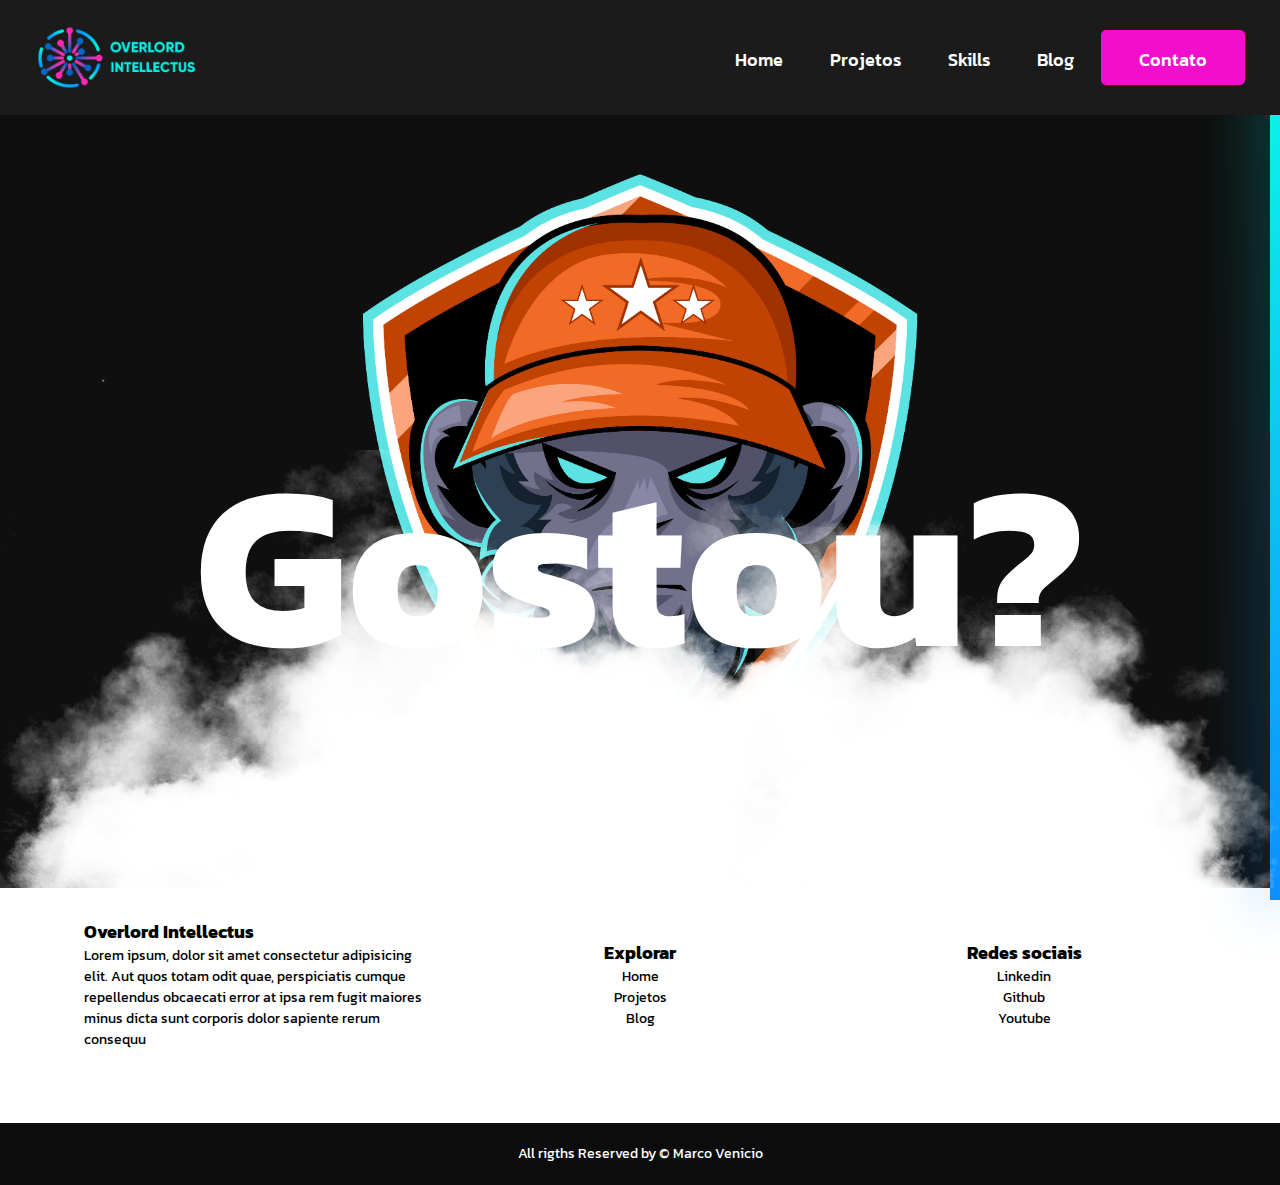
==== contato.html @ c9716c46 "commit" ====
<!DOCTYPE html>
<html lang="pt-br">

<head>
    <meta charset="UTF-8">
    <meta http-equiv="X-UA-Compatible" content="IE=edge">
    <meta name="viewport" content="width=device-width, initial-scale=1.0">
    <link rel="preconnect" href="https://fonts.gstatic.com">
    <link href="https://fonts.googleapis.com/css2?family=Kanit:wght@300;400;700&display=swap" rel="stylesheet">
    <link rel="stylesheet" href="https://use.fontawesome.com/releases/v5.15.2/css/all.css"
        integrity="sha384-vSIIfh2YWi9wW0r9iZe7RJPrKwp6bG+s9QZMoITbCckVJqGCCRhc+ccxNcdpHuYu" crossorigin="anonymous">
    <link rel="stylesheet" href="https://unpkg.com/swiper/swiper-bundle.min.css" />
    <link rel="stylesheet" href="css/style.css">
    <link rel="stylesheet" href="css/boot.css">
    <title>Marco Venicio</title>
</head>

<body>
    <div id="progressbar"></div>
    <div id="scrollpath"></div>
    <main class="container">
        <header>
            <nav>
                <div class="menu">
                    <div class="logo">
                        <a href="#"><img src="img/logo.png" alt="logo overlord intellectus"></a>
                    </div>
                    <i class="fas fa-bars btn-menumobile"></i>
                    <ul>
                        <li><a href="index.html">Home</a></li>
                        <li><a href="#">Projetos</a></li>
                        <li><a href="#">Skills</a></li>
                        <li><a href="#">Blog</a></li>
                        <li><a href="contato.html">Contato</a></li>
                    </ul>
                </div>
            </nav>
        </header>
    <div class="title-question">
        <h2 id="title-text">Gostou?</h2>
        <div class="clouds">
            <img src="img/cloud1.png" style="--i:1;" alt="">
            <img src="img/cloud2.png" style="--i:2;" alt="">
            <img src="img/cloud3.png" style="--i:3;" alt="">
            <img src="img/cloud4.png" style="--i:4;" alt="">
            <img src="img/cloud5.png" style="--i:5;" alt="">
            <img src="img/cloud1.png" style="--i:10;" alt="">
            <img src="img/cloud2.png" style="--i:9;" alt="">
            <img src="img/cloud3.png" style="--i:8;" alt="">
            <img src="img/cloud4.png" style="--i:7;" alt="">
            <img src="img/cloud5.png" style="--i:6;" alt="">
        </div>
    </div>
</section>
<footer class="footer">
    <div class="flex">
        <div>
            <h2>Overlord Intellectus</h2>
            <p>Lorem ipsum, dolor sit amet consectetur adipisicing elit. Aut quos totam odit quae, perspiciatis
                cumque repellendus obcaecati error at ipsa rem fugit maiores minus dicta sunt corporis dolor
                sapiente rerum consequu</p>
        </div>
        <div>
            <ul>
                <li>
                    <h2>Explorar</h2>
                </li>
                <li><a href="#">Home</a></li>
                <li><a href="#">Projetos</a></li>
                <li><a href="#">Blog</a></li>
            </ul>
        </div>
        <div>
            <ul>
                <li>
                    <h2>Redes sociais</h2>
                </li>
                <li><a href=""></a>Linkedin</li>
                <li><a href=""></a>Github</li>
                <li><a href=""></a>Youtube</li>
            </ul>
        </div>
    </div>
    <div class="b-footer">
        <p> All rigths Reserved by &copy; Marco Venicio</p>
    </div>
</footer>
</main>
<script src="js/vanilla-tilt.min.js"></script>
<script src="https://unpkg.com/swiper/swiper-bundle.min.js"></script>
<script src="https://code.jquery.com/jquery-3.5.1.min.js"
integrity="sha256-9/aliU8dGd2tb6OSsuzixeV4y/faTqgFtohetphbbj0=" crossorigin="anonymous"></script>
<script src="js/scripts.js"></script>
</body>

</html>
---- css/style.css ----
/*hide on btn-menumobile*/
.menu .btn-menumobile{
  display: none;
}

/*scroll progress bar*/

::-webkit-scrollbar{
  width: 10px;
}
::-moz-scrollbar{
  width: 0;
}
#scrollpath{
  position: fixed;
  top: 0;
  right: 0;
  width: 10px;
  height: 100%;
  background: rgba(255,255,255,0.05);
}

#progressbar{
  position: fixed;
  top: 0;
  right: 0;
  width: 10px;
  height: 100%;
  background: linear-gradient(to top, #008aff, #00ffe7);
  animation: animate 5s linear infinite;

}

@keyframes animate{
  0%,100%{
    filter: hue-rotate(0deg);
  }
  50%{
    filter: hue-rotate(360deg);
  }
}
#progressbar:before{
  content: '';
  position: absolute;
  top: 0;
  left: 0;
  width: 100%;
  background: linear-gradient(to top, #008aff, #00ffe7);
  filter: blur(30px);
}

#progressbar:after{
  content: '';
  position: absolute;
  top: 0;
  left: 0;
  width: 100%;
  height: 100%;
  background: linear-gradient(to top, #008aff, #00ffe7);
  filter: blur(30px);
}

/*main menu*/
nav{
    position: fixed;
    background: #1b1b1b;
    width: 100%;
    padding: 15px 0;
    z-index: 12;
    align-items: center;
  }
  nav .menu{
    max-width: 1250px;
    margin: auto;
    display: flex;
    align-items: center;
    justify-content: space-between;
    padding: 0 20px;
    font:bold;
  }
  .menu .logo img{
    width: 170px;
  }
  .menu ul{
    display: inline-flex;
    align-items: center;
  }
  .menu ul li{
    list-style: none;
    margin-left: 7px;
    align-items: center;
  }
  .menu ul li:first-child{
    margin-left: 0px;
  }
  .menu ul li:last-child{
    background-color: rgb(243, 13, 205);
    padding: 10px 18px;
    border-radius: 5px;
  }
  .menu ul li a{
    text-decoration: none;
    color: #fff;
    font-size: 18px;
    font-weight: 500;
    padding: 12px 20px;
    border-radius: 5px;
    transition: all 0.3s ease;
  }
  .menu ul li a:hover{
    background: rgb(243, 13, 205);
  }

/* main banner*/

.img {
    background-image: url(../img/banner.jpg);
    width: 100%;
    height: 100vh;
    background-size: cover;
    background-position: center;
    position: relative;
}

.img::before{
    content: '';
    position: absolute;
    height: 100%;
    width: 100%;
    background: rgba(0, 0, 0, 0.4);
}

.center{
    position: absolute;
    top: 52%;
    left: 50%;
    transform: translate(-50%, -50%);
    width: 100%;
    padding: 0 20px;
    text-align: center;
}

.center .title{
    color: #fff;
    font-size: 55px;
    font-weight: 600;
}
.center .sub_title{
    color: #fff;
    font-size: 52px;
    font-weight: 600;
}
  .center .btns{
    margin-top: 20px;
}
  .center .btns button{
    height: 55px;
    width: 170px;
    border-radius: 5px;
    border: none;
    margin: 0 10px;
    border: 2px solid rgb(215, 15, 233);
    font-size: 20px;
    font-weight: 500;
    padding: 0 10px;
    cursor: pointer;
    outline: none;
    transition: all 0.3s ease;
}
  .center .btns button:first-child{
    color: #fff;
    background: none;
}
  .btns button:first-child:hover{
    background: rgb(243, 13, 205);
    color: rgb(255, 255, 255);
}
  .center .btns button:last-child{
    background:  rgb(243, 13, 205);
    color: rgb(255, 255, 255);
}
  
/*seção dos blocos de apresentação */

.container{
  width: 100%;
  background-color: rgb(15, 15, 15);
}

.section-blocks {
    display: flex;
    flex-wrap: wrap;
    margin: auto;
    padding: auto;
    max-width: 1200px; /**/
}

.section-blocks > div {
    flex: 1 1 300px;
    margin: 50px 20px;
    border-radius: 5px;
    text-align: center;
    background: rgb(24, 24, 24);
    box-shadow: rgb(215, 15, 233) 0px 5px 15px;
    transition: .5s;
    color: #fff;
}

.section-blocks > div:hover {
    flex: 1 1 250px;
    background: rgb(243, 13, 205);
    color: #fff;
}

.section-blocks div > i{
  margin: 20px auto 10px;
}

.section-blocks h3{
    font-size: 1.5rem;
    text-align: center;
}

.section-blocks p{
    font-size: .9rem;
    text-align: center;
    margin: 20px;
}

/*titulo da seção da loja*/

.title-section{
  text-align: center;
  color: #fff;
  margin: 50px auto;
}

.title-section h2{
  font-size: 1.8em;
}

.section-store{
  max-width: 1200px;
  color: #fff;
  align-items: center;
  text-align: justify;
}

.section-store img{
  display: block;
  float: left;
  width: 400px;
  margin: auto 20px;
  border-radius: 5px;
}

.section-store h2{
  font-size: 2em;
}

/* seção da loja */

.block-store{
  display: grid;
  grid-template-columns: repeat(2, 1fr);
  max-width: 1250px;
  grid-gap: 20px;
  margin: 0 auto;
}
.block-store >div img{
  border-radius: 5px;
}

.block-store > div h2{
  font-size: 1.2em;
}

.block-store p{
  font-size: 0.9em;
}

.block-store > div:nth-child(1){
  grid-column: 1;
  grid-row: 1/3;
  display: block;
}

.block-store-icons {
  display: grid;
  grid-template-columns: repeat(3, 1fr);
  max-width: 100%;
  grid-gap: 20px;
  margin: 0 10px 0 auto;
  align-items: center;
  text-align: center;
}

.block-store-icons > div{
  background: rgb(24, 24, 24);
  border-radius: 5px;
  box-shadow: rgb(215, 15, 233) 0px 5px 15px;
  transition: 0.5s;
}

.block-store-icons > div:hover{
  background: rgb(243, 13, 205);
}

.block-store-icons > div *{
  margin: 10px;
}

.block-store-icons > div h3{
  font-size: 0.9em;
}

.block-store-icons > div p{
  font-size: 0.8em;
}


/*titulo da seção do MVP*/

.title-section-mvp{
  clear: both;
  text-align: center;
  color: #fff;
  margin: 100px auto 100px;
}

.title-section-mvp h2{
  font-size: 1.8em;
}

/*seção do mvp*/

.section-skillss{
  position: relative;
  display: flex;
  justify-content: center;
  flex-wrap: wrap;
  padding: 40px auto;
  align-items: center;
}


.section-skillss::before{
  position: absolute;
  content: '';
  top: 45%;
  left: 0;
  width: 100%;
  height: 50px;
  background: rgb(145, 2, 121);
}

.section-mvp{
  width: 900px;
  display: flex;
  flex-wrap: wrap;
  justify-content:space-evenly;
  align-items: center;
  flex: 1 1 200px;
}

.section-mvp .card{
  position: relative;
  width: 250px;
  height: 300px;
  text-align: center;
  z-index: 10;
  margin: 20px 20px 60px;
}

.section-mvp .card .box{
  position: absolute;
  top: 0;
  left: 0;
  width: 100%;
  height: 100%;
  display: flex;
  justify-content: center;
  align-items: center;
  background: rgba(243, 13, 205, 0.05);
  box-shadow: rgba(215, 15, 233, 0.5) 0px 5px 15px;
  backdrop-filter: blur(15px);
  border: 1px solid rgba(243, 13, 205, 0.05);
  z-index: 10;
  border-radius: 5px;
}

.percent{
  position: relative;
  width: 150px;
  height: 150px;
  border-radius: 50%;
  z-index: 100;
}

.percent .number{
  position: absolute;
  top: 0;
  left: 0;
  width: 100%;
  height: 100%;
  display: flex;
  justify-content: center;
  align-items: center;
}

.percent .number h2{
  font-weight: bold;
  font-size: 50px;
}

.percent .number h2 span{
  font-size: 24px;
}

.text{
  position: absolute;
  bottom: -42px;
  left: 50%;
  transform: translateX(-50%);
  text-align: center;
  padding: 30px 20px 10px;
  background: rgb(241, 0, 80);
  border-radius: 5px;
  font-weight: bold;
  text-transform: uppercase;
  font-size: 18px;
  letter-spacing: 1px;
  box-shadow: rgb(255, 255, 255) 0px 5px 15px;
  pointer-events: none;
  transition: bottom 0.5s, z-index 0.5s transform 0.5s, padding 0.5s;
  transition-delay: 0.5s, 0.5s, 0s, 0.5s;
  z-index: 1;
}

.card:hover .text{
  transition-delay: 0s, 0.5s, 0.5s, 0s;
  bottom: -70px;
  z-index: 11;
  transform: translateX(-50%) translateY(-50px);
  padding: 10px 20px 10px;
}

.card:nth-child(1) .text{
  background: rgb(241, 0, 80);
}

.card:nth-child(2) .text{
  background: rgb(10, 116, 255);
}

.card:nth-child(3) .text{
  background: rgb(218, 255, 51);
}

svg{
  position: relative;
  width: 150px;
  height: 150px;
}

svg circle{
  width: 100%;
  height: 100%;
  fill: none;
  stroke-width: 10;
  stroke: rgb(255, 255, 255, 0.05);
  transform: translate(5px, 5px);
  stroke-linecap: round;
}

svg circle:nth-child(2){
  stroke: #fff;
  stroke-dasharray: 440px;
  stroke-dashoffset:440px;
}

.card:nth-child(1) svg circle:nth-child(2) {
  stroke-dashoffset: calc(440px - (440px * 100)/100);
}

.card:nth-child(2) svg circle:nth-child(2) {
  stroke-dashoffset: calc(440px - (440px * 100)/100);
}

.card:nth-child(3) svg circle:nth-child(2) {
  stroke-dashoffset: calc(440px - (440px * 100)/100);
}

/*titulo da seção da galeria*/

.title-section-galery{
  text-align: center;
  color: #fff;
  margin: 70px auto 50px;
}

.title-section-galery h2{
  font-size: 1.8em;
}

/* galeria */

.galery{
  display: flex;
  justify-content: center;
  align-items: center;
}

.swiper-container {
  width: 100%;
  padding-top: 50px;
  padding-bottom: 50px;
}

.swiper-slide {
  background-position: center;
  background-size: cover;
  width: 300px;
  height: 300px;
  background: rgb(24, 24, 24);
  box-shadow: rgb(24, 24, 24);
}

.swiper-slide:hover{
  box-shadow: rgb(215, 15, 233) 0px 5px 15px;
}

/*parceiros*/
.secao-parceiros{
  position: relative;
  display: flex;
  justify-content: center;
  align-items: center;
  flex-wrap: wrap;
  width: 100%;
  transform-style: preserve-3d;
}

.secao-parceiros h2{
  color: rgb(215, 15, 233);
}

.secao-parceiros .box-parceiro{
  position: relative;
  width: 300px;
  height: 400px;
  margin: 40px;
  background: rgb(24, 24, 24);
  border-radius: 20px;
  transform-style: preserve-3d;
}

.secao-parceiros .box-parceiro::before{
  content: 'OVER';
  position: absolute;
  top: 20px;
  left: 20px;
  font-size: 5em;
  font-weight: 900;
  color: #fff;
  opacity: 0;
  transition: 0.5s;
}



.secao-parceiros .box-parceiro::after{
  content: 'LORD';
  position: absolute;
  bottom: 20px;
  right: 20px;
  font-size: 5em;
  font-weight: 900;
  color: #fff;
  opacity: 0;
  transition: 0.5s;
}

.secao-parceiros .box-parceiro:hover::before, .secao-parceiros .box-parceiro:hover::after{
  opacity: 0.04;
}

.secao-parceiros .box-parceiro .name{
  position: absolute;
  top: 0;
  left: 0;
  text-align: center;
  color: #fff;
  width: 100%;
  transform-style: preserve-3d;
  transform: translate3d(0,0,75px);
  transition: 0.5s;
  opacity: 0;
  z-index: 10;
}

.secao-parceiros .box-parceiro:hover .name{
  top: 40px;
  opacity: 1;
}

.secao-parceiros .box-parceiro .pointer{
  position: absolute;
  bottom: 0;
  left: 50%;
  transform-style: preserve-3d;
  transform: translate3d(-50%,0,75px);
  color: #fff;
  background-color: #313131;
  padding: 10px 25px;
  border-radius: 30px;
  transition: 0.5s;
  opacity: 0;
  z-index: 10;
}

.secao-parceiros .box-parceiro:hover .pointer{
  opacity: 1;
  bottom: 30px;
}

.secao-parceiros .box-parceiro .circle{
  position: absolute;
  top: 50%;
  left: 50%;
  width: 200px;
  height: 200px;
  border-radius: 50%;
  transition: 0.5s;
  background: rgb(31, 30, 30);
  transform-style: preserve-3d;
  transform: translate3d(-50%,-50%,50px);
  z-index: 10;
  opacity: 1;
  box-shadow:rgb(215, 15, 233) 0px 5px 15px;
}

.secao-parceiros .box-parceiro .parceiro{
  position: absolute;
  top: 50%;
  left: 50%;
  max-width: 300px;
  transition: 0.5s;
  z-index: 11;
  transform-style: preserve-3d;
  transform: translate3d(-50%,-50%,50px) rotate(-15deg);
}

/*Timeline*/
.container-timeline {
  min-height: 100vh;
  width: 100%;
  display: flex;
  align-items: center;
  justify-content: center;
  padding: 100px 0;
  background-color: #111;
}

.timeline {
  width: 80%;
  height: auto;
  max-width: 800px;
  margin: 0 auto;
  position: relative;
}

.timeline ul {
  list-style: none;
}
.timeline ul li {
  padding: 20px;
  background-color: #1e1f22;
  color: white;
  border-radius: 10px;
  margin-bottom: 20px;
}
.timeline ul li:last-child {
  margin-bottom: 0;
}
.timeline-content h1 {
  font-weight: 500;
  font-size: 25px;
  line-height: 30px;
  margin-bottom: 10px;
}
.timeline-content p {
  font-size: 16px;
  line-height: 30px;
  font-weight: 300;
}
.timeline-content .date {
  font-size: 12px;
  font-weight: 300;
  margin-bottom: 10px;
  letter-spacing: 2px;
}

/*title question*/

.title-question{
  position: relative;
  width: 100%;
  height: 100%;
  padding-top:20em;
  background: url('../img/simbolo.png');
  background-size:100%;
  background-position:bottom ;
  background-repeat: no-repeat;
  display: flex;
  justify-content: center;
  align-items: center;
}

.title-question #title-text{
  position: relative;
  font-size: 12em;
}

#title-text{
  margin-bottom: 150px;
}

.title-question .clouds{
  position: absolute;
  top: 0;
  left: 0;
  width: 100%;
  height: 100%;
  overflow: hidden;
  pointer-events: none;
}

.title-question .clouds img{
  position: absolute;
  bottom: 0;
  max-width: 100%;
  animation: animate calc(3s * var(--i)) linear infinite;
}

@keyframes animate{
  0%{
    opacity: 0;
    transform: scale(1);
  }
  25%,75%{
    opacity: 1;
  }
  100%{
    opacity: 0;
    transform: scale(3);
  }
}

.clear{
  position: relative;
  padding: 75px 100px;
}

/*footer*/

footer{
  background: rgb(255, 255, 255);
  color: black;
}

.flex {
  display: flex;
  flex-wrap: wrap;
  max-width: 90%;
  margin: 0 auto auto;
  background:rgb(255, 255, 255);
  color: rgb(0, 0, 0);
  align-items: center;
}

.flex > div {
  flex: 1 1 200px;
  margin: 30px 20px;
  padding-bottom: 2em;
  align-items: center;
  color: black;
}

.flex h2{
  font-size: 18px;
  color: black;
}

.flex p, li, .flex li a{
  color: black;
}

.flex p, .flex li, .flex li a{
  font-size: 14px;
}

.flex > div ul{
  text-align: center;
}
.b-footer{
  align-items: center;
  text-align: center;
  color: rgb(255, 255, 255);
  padding-top: 1em;
  padding-bottom: 1em;
  background: rgb(12, 12, 12);
}

.b-footer p{
  font-size: 14px;
}

/*parte responsiva*/
@media only screen and (min-width: 768px) {
  .timeline:before {
    content: "";
    position: absolute;
    top: 0;
    left: 50%;
    transform: translateX(-50%);
    width: 2px;
    height: 100%;
    background-color: gray;
  }
  .timeline ul li {
    width: 50%;
    position: relative;
    margin-bottom: 50px;
  }
  .timeline ul li:nth-child(odd) {
    float: left;
    clear: right;
    transform: translateX(-30px);
    border-radius: 20px 0px 20px 20px;
  }
  .timeline ul li:nth-child(even) {
    float: right;
    clear: left;
    transform: translateX(30px);
    border-radius: 0px 20px 20px 20px;
  }
  .timeline ul li::before {
    content: "";
    position: absolute;
    height: 20px;
    width: 20px;
    border-radius: 50%;
    background-color: gray;
    top: 0px;
  }
  .timeline ul li:nth-child(odd)::before {
    transform: translate(50%, -50%);
    right: -30px;
  }
  .timeline ul li:nth-child(even)::before {
    transform: translate(-50%, -50%);
    left: -30px;
  }
  .timeline-content .date {
    position: absolute;
    top: -30px;
  }
  .timeline ul li:hover::before {
    background-color: aqua;
  }
}

@media (max-width:768px){

  /*Parte da seção da loja*/
  .block-store{
    display: flex;
    flex-wrap: wrap;
    max-width: 768px;
    margin: 0 auto;
  }

  .block-store >div{
    flex: 1 1 300px;
    margin: 10px;
  }

  .block-store-icons {
    display: flex;
    flex-wrap: wrap;
    max-width: 100%;
    margin: 0 10px 0 auto;
    align-items: center;
    text-align: center;
  }

  .block-store-icons > div{
    flex: 1 1 75px;
    margin: 10px;
    background: rgb(24, 24, 24);
    border-radius: 5px;
    box-shadow: rgb(215, 15, 233) 0px 5px 15px;
    transition: 0.5s;
  }

  /*parte das nuvens*/
  .title-question{
    position: relative;
    width: 100%;
    height: 100%;
    padding-top:12em;
    background: url('../img/banner-eu\ portifolio-sem-fundo.png');
    background-size:100%;
    background-position:bottom ;
    background-repeat: no-repeat;
    display: flex;
    justify-content: center;
    align-items: center;
  }

  .title-question #title-text{
    position: relative;
    font-size: 9em;
  }
}

@media (max-width: 576px){
  /*menu mobile*/
  html, body {
	  overflow-x:hidden;
	} 
  nav {
		height: 4em;
	}
  .btn-menumobile{
    display: block !important;
  }
  .menu ul {
		position: relative;
		top: 6em;
		height: 3em;
		line-height: 3em;
		display: none;
	}

	.menu ul li {
		display: block;
		background-color: rgb(20, 20, 20);
		margin: 0;
		border-top: 1px solid #CCC;
	}

	.menu ul li a {
		font-size: 1em;
	}

	.open {
		display: block !important;
	}
  /*icones da loja*/

  .block-store-icons > div{
    flex: 1 1 130px;
    margin: 10px;
    background: rgb(24, 24, 24);
    border-radius: 5px;
    box-shadow: rgb(215, 15, 233) 0px 5px 15px;
    transition: 0.5s;
  }

  .block-store-icons > div h3{
    font-size: 0.85em;
  }
  
  .block-store-icons > div p{
    font-size: 0.5em;
  }
  /*parte das nuvens*/
  .title-question{
    position: relative;
    width: 100%;
    height: 100%;
    padding-top:8em;
    background: url('../img/banner-eu\ portifolio-sem-fundo.png');
    background-size:100%;
    background-position:bottom ;
    background-repeat: no-repeat;
    display: flex;
    justify-content: center;
    align-items: center;
  }

  .title-question #title-text{
    position: relative;
    font-size: 5em;
  }

  #title-text{
    margin-bottom: 75px;
  }
}

@media (max-width: 425px){
  /*menu mobile*/
  html, body {
	  overflow-x:hidden;
	} 
  nav {
		height: 4em;
	}
  .btn-menumobile{
    display: block !important;
  }
  
  .logo img{
    width: 150px;
  }
  .menu ul {
		position: absolute;
		display: none;
    margin-top: -40px;
    margin-left: -8px;
    font-size: 20px;
	}

	.menu ul li {
		display: block;
    width: 400px;
    align-items: center;
		background-color: rgb(20, 20, 20);
		border-top: 1px solid #CCC;
    margin: 0px;
	}

	.menu ul li a {
		font-size: 1em;
	}
	.open {
    margin-top: 0px;
		display: block !important;
	}
  /*icones da loja*/

  .block-store-icons > div{
    flex: 1 1 130px;
    margin: 10px;
    background: rgb(24, 24, 24);
    border-radius: 5px;
    box-shadow: rgb(215, 15, 233) 0px 5px 15px;
    transition: 0.5s;
  }

  .block-store-icons > div h3{
    font-size: 0.85em;
  }
  
  .block-store-icons > div p{
    font-size: 0.5em;
  }
  /*parte das nuvens*/
  .title-question{
    position: relative;
    width: 100%;
    height: 100%;
    padding-top:8em;
    background: url('../img/banner-eu\ portifolio-sem-fundo.png');
    background-size:100%;
    background-position:bottom ;
    background-repeat: no-repeat;
    display: flex;
    justify-content: center;
    align-items: center;
  }

  .title-question #title-text{
    position: relative;
    font-size: 5em;
  }

  #title-text{
    margin-bottom: 75px;
  }
}

@media (max-width: 375px){
  /*menu mobile*/
  html, body {
	  overflow-x:hidden;
	} 
  nav {
		height: 4em;
	}
  .btn-menumobile{
    display: block !important;
  }
  
  .logo img{
    width: 150px;
  }
  .menu ul {
		position: absolute;
		display: none;
    margin-top: -10px;
    margin-left: -20px;
    font-size: 15px;
	}

	.menu ul li {
		display: block;
    width: 400px;
    align-items: center;
		background-color: rgb(20, 20, 20);
		border-top: 1px solid #CCC;
    margin: 0px;
	}

	.menu ul li a {
		font-size: 1em;
	}
  /*banner*/

  .center .title{
    color: #fff;
    font-size: 40px;
    font-weight: 600;
  }

  .center .sub_title{
    color: #fff;
    font-size: 36px;
    font-weight: 600;
  }
  .center .btns button{
    height: 45px;
    width: 100px;
    font-size: 15px;
    font-weight: 500;
  }
	.open {
    margin-top: 0px;
		display: block !important;
	}
  /*icones da loja*/

  .block-store-icons > div{
    flex: 1 1 130px;
    margin: 10px;
    background: rgb(24, 24, 24);
    border-radius: 5px;
    box-shadow: rgb(215, 15, 233) 0px 5px 15px;
    transition: 0.5s;
  }

  .block-store-icons > div h3{
    font-size: 0.85em;
  }
  
  .block-store-icons > div p{
    font-size: 0.5em;
  }
  /*parte das nuvens*/
  .title-question{
    position: relative;
    width: 100%;
    height: 100%;
    padding-top:8em;
    background: url('../img/banner-eu\ portifolio-sem-fundo.png');
    background-size:100%;
    background-position:bottom ;
    background-repeat: no-repeat;
    display: flex;
    justify-content: center;
    align-items: center;
  }

  .title-question #title-text{
    position: relative;
    font-size: 5em;
  }

  #title-text{
    margin-bottom: 75px;
  }
}

@media (max-width: 320px){
  /*menu mobile*/
  html, body {
	  overflow-x:hidden;
	} 
  nav {
		height: 4em;
	}
  .btn-menumobile{
    display: block !important;
  }
  
  .logo img{
    width: 150px;
  }
  .menu ul {
		position: absolute;
		display: none;
    margin-top: -10px;
    margin-left: -20px;
    font-size: 15px;
	}

	.menu ul li {
		display: block;
    width: 400px;
    align-items: center;
		background-color: rgb(20, 20, 20);
		border-top: 1px solid #CCC;
    margin: 0px;
	}

	.menu ul li a {
		font-size: 1em;
	}
	.open {
    margin-top: 0px;
		display: block !important;
	}

  /*banner*/

  .center .title{
    color: #fff;
    font-size: 40px;
    font-weight: 600;
  }

  .center .sub_title{
    color: #fff;
    font-size: 36px;
    font-weight: 600;
  }
  .center .btns button{
    height: 45px;
    width: 100px;
    font-size: 15px;
    font-weight: 500;
  }
  /*icones da loja*/

  .block-store-icons > div{
    flex: 1 1 130px;
    margin: 10px;
    background: rgb(24, 24, 24);
    border-radius: 5px;
    box-shadow: rgb(215, 15, 233) 0px 5px 15px;
    transition: 0.5s;
  }

  .block-store-icons > div h3{
    font-size: 0.85em;
  }
  
  .block-store-icons > div p{
    font-size: 0.5em;
  }
  /*parte das nuvens*/
  .title-question{
    position: relative;
    width: 100%;
    height: 100%;
    padding-top:8em;
    background: url('../img/banner-eu\ portifolio-sem-fundo.png');
    background-size:100%;
    background-position:bottom ;
    background-repeat: no-repeat;
    display: flex;
    justify-content: center;
    align-items: center;
  }

  .title-question #title-text{
    position: relative;
    font-size: 5em;
  }

  #title-text{
    margin-bottom: 75px;
  }
}
---- css/boot.css ----
*{
    font-family: 'Kanit', sans-serif;
    margin: 0;
    padding: 0;
    box-sizing: border-box;
    list-style: none;
    font-size: 1.05em;
    color: #fff;
}

body{
    display: flex;
    justify-content: center;
    align-items: center;
    min-height: 100vh;
    margin: 0;
    padding: 0;
}

img{
    margin: 0;
    width: 100%;
    display: block;
}

a {
    text-decoration: none;
    color: white;
}

header{
    margin: 0;
}
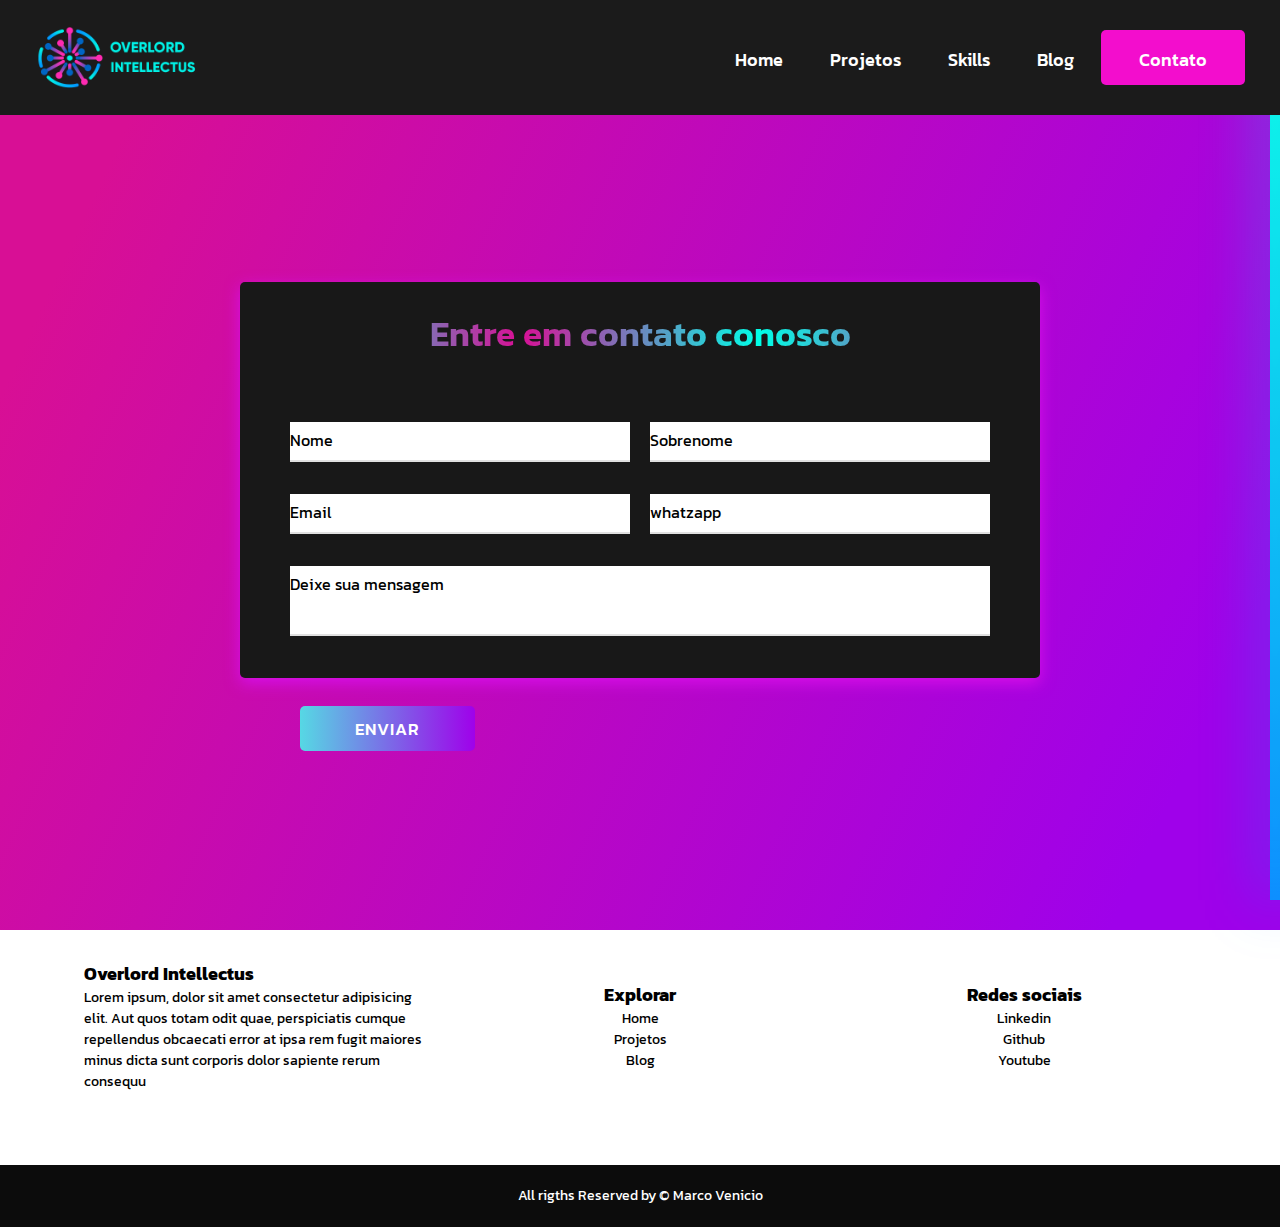
==== commit a2e761b2: "blog home e contato finalizados" ====
--- a/contato.html
+++ b/contato.html
@@ -7,11 +7,9 @@
     <meta name="viewport" content="width=device-width, initial-scale=1.0">
     <link rel="preconnect" href="https://fonts.gstatic.com">
     <link href="https://fonts.googleapis.com/css2?family=Kanit:wght@300;400;700&display=swap" rel="stylesheet">
-    <link rel="stylesheet" href="https://use.fontawesome.com/releases/v5.15.2/css/all.css"
-        integrity="sha384-vSIIfh2YWi9wW0r9iZe7RJPrKwp6bG+s9QZMoITbCckVJqGCCRhc+ccxNcdpHuYu" crossorigin="anonymous">
+    <link rel="stylesheet" href="https://use.fontawesome.com/releases/v5.15.2/css/all.css" integrity="sha384-vSIIfh2YWi9wW0r9iZe7RJPrKwp6bG+s9QZMoITbCckVJqGCCRhc+ccxNcdpHuYu" crossorigin="anonymous">
     <link rel="stylesheet" href="https://unpkg.com/swiper/swiper-bundle.min.css" />
     <link rel="stylesheet" href="css/style.css">
-    <link rel="stylesheet" href="css/boot.css">
     <title>Marco Venicio</title>
 </head>
 
@@ -30,67 +28,98 @@
                         <li><a href="index.html">Home</a></li>
                         <li><a href="#">Projetos</a></li>
                         <li><a href="#">Skills</a></li>
-                        <li><a href="#">Blog</a></li>
+                        <li><a href="blog.html">Blog</a></li>
                         <li><a href="contato.html">Contato</a></li>
                     </ul>
                 </div>
             </nav>
         </header>
-    <div class="title-question">
-        <h2 id="title-text">Gostou?</h2>
-        <div class="clouds">
-            <img src="img/cloud1.png" style="--i:1;" alt="">
-            <img src="img/cloud2.png" style="--i:2;" alt="">
-            <img src="img/cloud3.png" style="--i:3;" alt="">
-            <img src="img/cloud4.png" style="--i:4;" alt="">
-            <img src="img/cloud5.png" style="--i:5;" alt="">
-            <img src="img/cloud1.png" style="--i:10;" alt="">
-            <img src="img/cloud2.png" style="--i:9;" alt="">
-            <img src="img/cloud3.png" style="--i:8;" alt="">
-            <img src="img/cloud4.png" style="--i:7;" alt="">
-            <img src="img/cloud5.png" style="--i:6;" alt="">
-        </div>
-    </div>
-</section>
-<footer class="footer">
-    <div class="flex">
-        <div>
-            <h2>Overlord Intellectus</h2>
-            <p>Lorem ipsum, dolor sit amet consectetur adipisicing elit. Aut quos totam odit quae, perspiciatis
-                cumque repellendus obcaecati error at ipsa rem fugit maiores minus dicta sunt corporis dolor
-                sapiente rerum consequu</p>
-        </div>
-        <div>
-            <ul>
-                <li>
-                    <h2>Explorar</h2>
-                </li>
-                <li><a href="#">Home</a></li>
-                <li><a href="#">Projetos</a></li>
-                <li><a href="#">Blog</a></li>
-            </ul>
-        </div>
-        <div>
-            <ul>
-                <li>
-                    <h2>Redes sociais</h2>
-                </li>
-                <li><a href=""></a>Linkedin</li>
-                <li><a href=""></a>Github</li>
-                <li><a href=""></a>Youtube</li>
-            </ul>
-        </div>
-    </div>
-    <div class="b-footer">
-        <p> All rigths Reserved by &copy; Marco Venicio</p>
-    </div>
-</footer>
-</main>
-<script src="js/vanilla-tilt.min.js"></script>
-<script src="https://unpkg.com/swiper/swiper-bundle.min.js"></script>
-<script src="https://code.jquery.com/jquery-3.5.1.min.js"
-integrity="sha256-9/aliU8dGd2tb6OSsuzixeV4y/faTqgFtohetphbbj0=" crossorigin="anonymous"></script>
-<script src="js/scripts.js"></script>
+        <section class="section-contact">
+            <div class="container-contact">
+                <div class="text-contact">
+                    Entre em contato conosco
+                </div>
+                <form action="#">
+                    <div class="form-row">
+                        <div class="input-data">
+                            <input type="text" required>
+                            <div class="underline"></div>
+                            <label for="">Nome</label>
+                        </div>
+                        <div class="input-data">
+                            <input type="text" required>
+                            <div class="underline"></div>
+                            <label for="">Sobrenome</label>
+                        </div>
+                    </div>
+                    <div class="form-row">
+                        <div class="input-data">
+                            <input type="email" required>
+                            <div class="underline"></div>
+                            <label for="">Email</label>
+                        </div>
+                        <div class="input-data">
+                            <input type="text" required>
+                            <div class="underline"></div>
+                            <label for="">whatzapp</label>
+                        </div>
+                    </div>
+                    <div class="form-row">
+                        <div class="input-data textarea">
+                            <textarea rows="8" cols="80" required></textarea>
+                            <br />
+                            <div class="underline"></div>
+                            <label for="">Deixe sua mensagem</label>
+                            <br />
+                            <div class="submit-btn">
+                                <div class="input-data">
+                                    <div class="inner"></div>
+                                    <input type="submit" value="Enviar">
+                                </div>
+                            </div>
+                </form>
+                </div>
+        </section>
+        </section>
+        <footer class="footer">
+            <div class="flex">
+                <div>
+                    <h2>Overlord Intellectus</h2>
+                    <p>Lorem ipsum, dolor sit amet consectetur adipisicing elit. Aut quos totam odit quae, perspiciatis cumque repellendus obcaecati error at ipsa rem fugit maiores minus dicta sunt corporis dolor sapiente rerum consequu</p>
+                </div>
+                <div>
+                    <ul>
+                        <li>
+                            <h2>Explorar</h2>
+                        </li>
+                        <li><a href="#">Home</a></li>
+                        <li><a href="#">Projetos</a></li>
+                        <li><a href="#">Blog</a></li>
+                    </ul>
+                </div>
+                <div>
+                    <ul>
+                        <li>
+                            <h2>Redes sociais</h2>
+                        </li>
+                        <li>
+                            <a href=""></a>Linkedin</li>
+                        <li>
+                            <a href=""></a>Github</li>
+                        <li>
+                            <a href=""></a>Youtube</li>
+                    </ul>
+                </div>
+            </div>
+            <div class="b-footer">
+                <p> All rigths Reserved by &copy; Marco Venicio</p>
+            </div>
+        </footer>
+    </main>
+    <script src="js/vanilla-tilt.min.js"></script>
+    <script src="https://unpkg.com/swiper/swiper-bundle.min.js"></script>
+    <script src="https://code.jquery.com/jquery-3.5.1.min.js" integrity="sha256-9/aliU8dGd2tb6OSsuzixeV4y/faTqgFtohetphbbj0=" crossorigin="anonymous"></script>
+    <script src="js/scripts.js"></script>
 </body>
 
 </html>--- a/css/style.css
+++ b/css/style.css
@@ -1,105 +1,122 @@
+@import url(./boot.css);
+@import url(./blog.css);
+@import url(./contato.css);
 
 /*hide on btn-menumobile*/
-.menu .btn-menumobile{
-  display: none;
-}
+
+.menu .btn-menumobile {
+    display: none;
+}
+
 
 /*scroll progress bar*/
 
-::-webkit-scrollbar{
-  width: 10px;
-}
-::-moz-scrollbar{
-  width: 0;
-}
-#scrollpath{
-  position: fixed;
-  top: 0;
-  right: 0;
-  width: 10px;
-  height: 100%;
-  background: rgba(255,255,255,0.05);
-}
-
-#progressbar{
-  position: fixed;
-  top: 0;
-  right: 0;
-  width: 10px;
-  height: 100%;
-  background: linear-gradient(to top, #008aff, #00ffe7);
-  animation: animate 5s linear infinite;
-
-}
-
-@keyframes animate{
-  0%,100%{
-    filter: hue-rotate(0deg);
-  }
-  50%{
-    filter: hue-rotate(360deg);
-  }
-}
-#progressbar:before{
-  content: '';
-  position: absolute;
-  top: 0;
-  left: 0;
-  width: 100%;
-  background: linear-gradient(to top, #008aff, #00ffe7);
-  filter: blur(30px);
-}
-
-#progressbar:after{
-  content: '';
-  position: absolute;
-  top: 0;
-  left: 0;
-  width: 100%;
-  height: 100%;
-  background: linear-gradient(to top, #008aff, #00ffe7);
-  filter: blur(30px);
-}
+::-webkit-scrollbar {
+    width: 10px;
+}
+
+::-moz-scrollbar {
+    width: 0;
+}
+
+#scrollpath {
+    position: fixed;
+    top: 0;
+    right: 0;
+    width: 10px;
+    height: 100%;
+    background: rgba(255, 255, 255, 0.05);
+}
+
+#progressbar {
+    position: fixed;
+    top: 0;
+    right: 0;
+    width: 10px;
+    height: 100%;
+    background: linear-gradient(to top, #008aff, #00ffe7);
+    animation: animate 5s linear infinite;
+}
+
+@keyframes animate {
+    0%,
+    100% {
+        filter: hue-rotate(0deg);
+    }
+    50% {
+        filter: hue-rotate(360deg);
+    }
+}
+
+#progressbar:before {
+    content: '';
+    position: absolute;
+    top: 0;
+    left: 0;
+    width: 100%;
+    background: linear-gradient(to top, #008aff, #00ffe7);
+    filter: blur(30px);
+}
+
+#progressbar:after {
+    content: '';
+    position: absolute;
+    top: 0;
+    left: 0;
+    width: 100%;
+    height: 100%;
+    background: linear-gradient(to top, #008aff, #00ffe7);
+    filter: blur(30px);
+}
+
 
 /*main menu*/
-nav{
+
+nav {
     position: fixed;
     background: #1b1b1b;
     width: 100%;
     padding: 15px 0;
     z-index: 12;
     align-items: center;
-  }
-  nav .menu{
+}
+
+nav .menu {
     max-width: 1250px;
     margin: auto;
     display: flex;
     align-items: center;
     justify-content: space-between;
     padding: 0 20px;
-    font:bold;
-  }
-  .menu .logo img{
+    font: bold;
+}
+
+.menu .logo img {
     width: 170px;
-  }
-  .menu ul{
+}
+
+.menu ul {
     display: inline-flex;
     align-items: center;
-  }
-  .menu ul li{
+}
+
+.menu ul li {
     list-style: none;
     margin-left: 7px;
     align-items: center;
-  }
-  .menu ul li:first-child{
+}
+
+.menu ul li:first-child {
     margin-left: 0px;
-  }
-  .menu ul li:last-child{
+}
+
+.menu ul li:last-child {
     background-color: rgb(243, 13, 205);
     padding: 10px 18px;
     border-radius: 5px;
-  }
-  .menu ul li a{
+}
+
+.menu ul li a {
     text-decoration: none;
     color: #fff;
     font-size: 18px;
@@ -107,10 +124,12 @@
     padding: 12px 20px;
     border-radius: 5px;
     transition: all 0.3s ease;
-  }
-  .menu ul li a:hover{
+}
+
+.menu ul li a:hover {
     background: rgb(243, 13, 205);
-  }
+}
+
 
 /* main banner*/
 
@@ -123,7 +142,7 @@
     position: relative;
 }
 
-.img::before{
+.img::before {
     content: '';
     position: absolute;
     height: 100%;
@@ -131,7 +150,7 @@
     background: rgba(0, 0, 0, 0.4);
 }
 
-.center{
+.center {
     position: absolute;
     top: 52%;
     left: 50%;
@@ -141,20 +160,23 @@
     text-align: center;
 }
 
-.center .title{
+.center .title {
     color: #fff;
     font-size: 55px;
     font-weight: 600;
 }
-.center .sub_title{
+
+.center .sub_title {
     color: #fff;
     font-size: 52px;
     font-weight: 600;
 }
-  .center .btns{
+
+.center .btns {
     margin-top: 20px;
 }
-  .center .btns button{
+
+.center .btns button {
     height: 55px;
     width: 170px;
     border-radius: 5px;
@@ -168,24 +190,28 @@
     outline: none;
     transition: all 0.3s ease;
 }
-  .center .btns button:first-child{
+
+.center .btns button:first-child {
     color: #fff;
     background: none;
 }
-  .btns button:first-child:hover{
+
+.btns button:first-child:hover {
     background: rgb(243, 13, 205);
     color: rgb(255, 255, 255);
 }
-  .center .btns button:last-child{
-    background:  rgb(243, 13, 205);
+
+.center .btns button:last-child {
+    background: rgb(243, 13, 205);
     color: rgb(255, 255, 255);
 }
-  
+
+
 /*seção dos blocos de apresentação */
 
-.container{
-  width: 100%;
-  background-color: rgb(15, 15, 15);
+.container {
+    width: 100%;
+    background-color: rgb(15, 15, 15);
 }
 
 .section-blocks {
@@ -193,10 +219,11 @@
     flex-wrap: wrap;
     margin: auto;
     padding: auto;
-    max-width: 1200px; /**/
-}
-
-.section-blocks > div {
+    max-width: 1200px;
+    /**/
+}
+
+.section-blocks>div {
     flex: 1 1 300px;
     margin: 50px 20px;
     border-radius: 5px;
@@ -207,1082 +234,1069 @@
     color: #fff;
 }
 
-.section-blocks > div:hover {
+.section-blocks>div:hover {
     flex: 1 1 250px;
     background: rgb(243, 13, 205);
     color: #fff;
 }
 
-.section-blocks div > i{
-  margin: 20px auto 10px;
-}
-
-.section-blocks h3{
+.section-blocks div>i {
+    margin: 20px auto 10px;
+}
+
+.section-blocks h3 {
     font-size: 1.5rem;
     text-align: center;
 }
 
-.section-blocks p{
+.section-blocks p {
     font-size: .9rem;
     text-align: center;
     margin: 20px;
 }
 
+
 /*titulo da seção da loja*/
 
-.title-section{
-  text-align: center;
-  color: #fff;
-  margin: 50px auto;
-}
-
-.title-section h2{
-  font-size: 1.8em;
-}
-
-.section-store{
-  max-width: 1200px;
-  color: #fff;
-  align-items: center;
-  text-align: justify;
-}
-
-.section-store img{
-  display: block;
-  float: left;
-  width: 400px;
-  margin: auto 20px;
-  border-radius: 5px;
-}
-
-.section-store h2{
-  font-size: 2em;
-}
+.title-section {
+    text-align: center;
+    color: #fff;
+    margin: 50px auto;
+}
+
+.title-section h2 {
+    font-size: 1.8em;
+}
+
+.section-store {
+    max-width: 1200px;
+    color: #fff;
+    align-items: center;
+    text-align: justify;
+}
+
+.section-store img {
+    display: block;
+    float: left;
+    width: 400px;
+    margin: auto 20px;
+    border-radius: 5px;
+}
+
+.section-store h2 {
+    font-size: 2em;
+}
+
 
 /* seção da loja */
 
-.block-store{
-  display: grid;
-  grid-template-columns: repeat(2, 1fr);
-  max-width: 1250px;
-  grid-gap: 20px;
-  margin: 0 auto;
-}
-.block-store >div img{
-  border-radius: 5px;
-}
-
-.block-store > div h2{
-  font-size: 1.2em;
-}
-
-.block-store p{
-  font-size: 0.9em;
-}
-
-.block-store > div:nth-child(1){
-  grid-column: 1;
-  grid-row: 1/3;
-  display: block;
+.block-store {
+    color: #fff;
+    display: grid;
+    grid-template-columns: repeat(2, 1fr);
+    max-width: 1250px;
+    grid-gap: 20px;
+    margin: 0 auto;
+}
+
+.block-store>div img {
+    border-radius: 5px;
+}
+
+.block-store>div h2 {
+    font-size: 1.2em;
+}
+
+.block-store p {
+    font-size: 0.9em;
+}
+
+.block-store>div:nth-child(1) {
+    grid-column: 1;
+    grid-row: 1/3;
+    display: block;
 }
 
 .block-store-icons {
-  display: grid;
-  grid-template-columns: repeat(3, 1fr);
-  max-width: 100%;
-  grid-gap: 20px;
-  margin: 0 10px 0 auto;
-  align-items: center;
-  text-align: center;
-}
-
-.block-store-icons > div{
-  background: rgb(24, 24, 24);
-  border-radius: 5px;
-  box-shadow: rgb(215, 15, 233) 0px 5px 15px;
-  transition: 0.5s;
-}
-
-.block-store-icons > div:hover{
-  background: rgb(243, 13, 205);
-}
-
-.block-store-icons > div *{
-  margin: 10px;
-}
-
-.block-store-icons > div h3{
-  font-size: 0.9em;
-}
-
-.block-store-icons > div p{
-  font-size: 0.8em;
-}
-
-
-/*titulo da seção do MVP*/
-
-.title-section-mvp{
-  clear: both;
-  text-align: center;
-  color: #fff;
-  margin: 100px auto 100px;
-}
-
-.title-section-mvp h2{
-  font-size: 1.8em;
-}
-
-/*seção do mvp*/
-
-.section-skillss{
-  position: relative;
-  display: flex;
-  justify-content: center;
-  flex-wrap: wrap;
-  padding: 40px auto;
-  align-items: center;
-}
-
-
-.section-skillss::before{
-  position: absolute;
-  content: '';
-  top: 45%;
-  left: 0;
-  width: 100%;
-  height: 50px;
-  background: rgb(145, 2, 121);
-}
-
-.section-mvp{
-  width: 900px;
-  display: flex;
-  flex-wrap: wrap;
-  justify-content:space-evenly;
-  align-items: center;
-  flex: 1 1 200px;
-}
-
-.section-mvp .card{
-  position: relative;
-  width: 250px;
-  height: 300px;
-  text-align: center;
-  z-index: 10;
-  margin: 20px 20px 60px;
-}
-
-.section-mvp .card .box{
-  position: absolute;
-  top: 0;
-  left: 0;
-  width: 100%;
-  height: 100%;
-  display: flex;
-  justify-content: center;
-  align-items: center;
-  background: rgba(243, 13, 205, 0.05);
-  box-shadow: rgba(215, 15, 233, 0.5) 0px 5px 15px;
-  backdrop-filter: blur(15px);
-  border: 1px solid rgba(243, 13, 205, 0.05);
-  z-index: 10;
-  border-radius: 5px;
-}
-
-.percent{
-  position: relative;
-  width: 150px;
-  height: 150px;
-  border-radius: 50%;
-  z-index: 100;
-}
-
-.percent .number{
-  position: absolute;
-  top: 0;
-  left: 0;
-  width: 100%;
-  height: 100%;
-  display: flex;
-  justify-content: center;
-  align-items: center;
-}
-
-.percent .number h2{
-  font-weight: bold;
-  font-size: 50px;
-}
-
-.percent .number h2 span{
-  font-size: 24px;
-}
-
-.text{
-  position: absolute;
-  bottom: -42px;
-  left: 50%;
-  transform: translateX(-50%);
-  text-align: center;
-  padding: 30px 20px 10px;
-  background: rgb(241, 0, 80);
-  border-radius: 5px;
-  font-weight: bold;
-  text-transform: uppercase;
-  font-size: 18px;
-  letter-spacing: 1px;
-  box-shadow: rgb(255, 255, 255) 0px 5px 15px;
-  pointer-events: none;
-  transition: bottom 0.5s, z-index 0.5s transform 0.5s, padding 0.5s;
-  transition-delay: 0.5s, 0.5s, 0s, 0.5s;
-  z-index: 1;
-}
-
-.card:hover .text{
-  transition-delay: 0s, 0.5s, 0.5s, 0s;
-  bottom: -70px;
-  z-index: 11;
-  transform: translateX(-50%) translateY(-50px);
-  padding: 10px 20px 10px;
-}
-
-.card:nth-child(1) .text{
-  background: rgb(241, 0, 80);
-}
-
-.card:nth-child(2) .text{
-  background: rgb(10, 116, 255);
-}
-
-.card:nth-child(3) .text{
-  background: rgb(218, 255, 51);
-}
-
-svg{
-  position: relative;
-  width: 150px;
-  height: 150px;
-}
-
-svg circle{
-  width: 100%;
-  height: 100%;
-  fill: none;
-  stroke-width: 10;
-  stroke: rgb(255, 255, 255, 0.05);
-  transform: translate(5px, 5px);
-  stroke-linecap: round;
-}
-
-svg circle:nth-child(2){
-  stroke: #fff;
-  stroke-dasharray: 440px;
-  stroke-dashoffset:440px;
-}
-
-.card:nth-child(1) svg circle:nth-child(2) {
-  stroke-dashoffset: calc(440px - (440px * 100)/100);
-}
-
-.card:nth-child(2) svg circle:nth-child(2) {
-  stroke-dashoffset: calc(440px - (440px * 100)/100);
-}
-
-.card:nth-child(3) svg circle:nth-child(2) {
-  stroke-dashoffset: calc(440px - (440px * 100)/100);
-}
-
-/*titulo da seção da galeria*/
-
-.title-section-galery{
-  text-align: center;
-  color: #fff;
-  margin: 70px auto 50px;
-}
-
-.title-section-galery h2{
-  font-size: 1.8em;
-}
-
-/* galeria */
-
-.galery{
-  display: flex;
-  justify-content: center;
-  align-items: center;
-}
-
-.swiper-container {
-  width: 100%;
-  padding-top: 50px;
-  padding-bottom: 50px;
-}
-
-.swiper-slide {
-  background-position: center;
-  background-size: cover;
-  width: 300px;
-  height: 300px;
-  background: rgb(24, 24, 24);
-  box-shadow: rgb(24, 24, 24);
-}
-
-.swiper-slide:hover{
-  box-shadow: rgb(215, 15, 233) 0px 5px 15px;
-}
-
-/*parceiros*/
-.secao-parceiros{
-  position: relative;
-  display: flex;
-  justify-content: center;
-  align-items: center;
-  flex-wrap: wrap;
-  width: 100%;
-  transform-style: preserve-3d;
-}
-
-.secao-parceiros h2{
-  color: rgb(215, 15, 233);
-}
-
-.secao-parceiros .box-parceiro{
-  position: relative;
-  width: 300px;
-  height: 400px;
-  margin: 40px;
-  background: rgb(24, 24, 24);
-  border-radius: 20px;
-  transform-style: preserve-3d;
-}
-
-.secao-parceiros .box-parceiro::before{
-  content: 'OVER';
-  position: absolute;
-  top: 20px;
-  left: 20px;
-  font-size: 5em;
-  font-weight: 900;
-  color: #fff;
-  opacity: 0;
-  transition: 0.5s;
-}
-
-
-
-.secao-parceiros .box-parceiro::after{
-  content: 'LORD';
-  position: absolute;
-  bottom: 20px;
-  right: 20px;
-  font-size: 5em;
-  font-weight: 900;
-  color: #fff;
-  opacity: 0;
-  transition: 0.5s;
-}
-
-.secao-parceiros .box-parceiro:hover::before, .secao-parceiros .box-parceiro:hover::after{
-  opacity: 0.04;
-}
-
-.secao-parceiros .box-parceiro .name{
-  position: absolute;
-  top: 0;
-  left: 0;
-  text-align: center;
-  color: #fff;
-  width: 100%;
-  transform-style: preserve-3d;
-  transform: translate3d(0,0,75px);
-  transition: 0.5s;
-  opacity: 0;
-  z-index: 10;
-}
-
-.secao-parceiros .box-parceiro:hover .name{
-  top: 40px;
-  opacity: 1;
-}
-
-.secao-parceiros .box-parceiro .pointer{
-  position: absolute;
-  bottom: 0;
-  left: 50%;
-  transform-style: preserve-3d;
-  transform: translate3d(-50%,0,75px);
-  color: #fff;
-  background-color: #313131;
-  padding: 10px 25px;
-  border-radius: 30px;
-  transition: 0.5s;
-  opacity: 0;
-  z-index: 10;
-}
-
-.secao-parceiros .box-parceiro:hover .pointer{
-  opacity: 1;
-  bottom: 30px;
-}
-
-.secao-parceiros .box-parceiro .circle{
-  position: absolute;
-  top: 50%;
-  left: 50%;
-  width: 200px;
-  height: 200px;
-  border-radius: 50%;
-  transition: 0.5s;
-  background: rgb(31, 30, 30);
-  transform-style: preserve-3d;
-  transform: translate3d(-50%,-50%,50px);
-  z-index: 10;
-  opacity: 1;
-  box-shadow:rgb(215, 15, 233) 0px 5px 15px;
-}
-
-.secao-parceiros .box-parceiro .parceiro{
-  position: absolute;
-  top: 50%;
-  left: 50%;
-  max-width: 300px;
-  transition: 0.5s;
-  z-index: 11;
-  transform-style: preserve-3d;
-  transform: translate3d(-50%,-50%,50px) rotate(-15deg);
-}
-
-/*Timeline*/
-.container-timeline {
-  min-height: 100vh;
-  width: 100%;
-  display: flex;
-  align-items: center;
-  justify-content: center;
-  padding: 100px 0;
-  background-color: #111;
-}
-
-.timeline {
-  width: 80%;
-  height: auto;
-  max-width: 800px;
-  margin: 0 auto;
-  position: relative;
-}
-
-.timeline ul {
-  list-style: none;
-}
-.timeline ul li {
-  padding: 20px;
-  background-color: #1e1f22;
-  color: white;
-  border-radius: 10px;
-  margin-bottom: 20px;
-}
-.timeline ul li:last-child {
-  margin-bottom: 0;
-}
-.timeline-content h1 {
-  font-weight: 500;
-  font-size: 25px;
-  line-height: 30px;
-  margin-bottom: 10px;
-}
-.timeline-content p {
-  font-size: 16px;
-  line-height: 30px;
-  font-weight: 300;
-}
-.timeline-content .date {
-  font-size: 12px;
-  font-weight: 300;
-  margin-bottom: 10px;
-  letter-spacing: 2px;
-}
-
-/*title question*/
-
-.title-question{
-  position: relative;
-  width: 100%;
-  height: 100%;
-  padding-top:20em;
-  background: url('../img/simbolo.png');
-  background-size:100%;
-  background-position:bottom ;
-  background-repeat: no-repeat;
-  display: flex;
-  justify-content: center;
-  align-items: center;
-}
-
-.title-question #title-text{
-  position: relative;
-  font-size: 12em;
-}
-
-#title-text{
-  margin-bottom: 150px;
-}
-
-.title-question .clouds{
-  position: absolute;
-  top: 0;
-  left: 0;
-  width: 100%;
-  height: 100%;
-  overflow: hidden;
-  pointer-events: none;
-}
-
-.title-question .clouds img{
-  position: absolute;
-  bottom: 0;
-  max-width: 100%;
-  animation: animate calc(3s * var(--i)) linear infinite;
-}
-
-@keyframes animate{
-  0%{
-    opacity: 0;
-    transform: scale(1);
-  }
-  25%,75%{
-    opacity: 1;
-  }
-  100%{
-    opacity: 0;
-    transform: scale(3);
-  }
-}
-
-.clear{
-  position: relative;
-  padding: 75px 100px;
-}
-
-/*footer*/
-
-footer{
-  background: rgb(255, 255, 255);
-  color: black;
-}
-
-.flex {
-  display: flex;
-  flex-wrap: wrap;
-  max-width: 90%;
-  margin: 0 auto auto;
-  background:rgb(255, 255, 255);
-  color: rgb(0, 0, 0);
-  align-items: center;
-}
-
-.flex > div {
-  flex: 1 1 200px;
-  margin: 30px 20px;
-  padding-bottom: 2em;
-  align-items: center;
-  color: black;
-}
-
-.flex h2{
-  font-size: 18px;
-  color: black;
-}
-
-.flex p, li, .flex li a{
-  color: black;
-}
-
-.flex p, .flex li, .flex li a{
-  font-size: 14px;
-}
-
-.flex > div ul{
-  text-align: center;
-}
-.b-footer{
-  align-items: center;
-  text-align: center;
-  color: rgb(255, 255, 255);
-  padding-top: 1em;
-  padding-bottom: 1em;
-  background: rgb(12, 12, 12);
-}
-
-.b-footer p{
-  font-size: 14px;
-}
-
-/*parte responsiva*/
-@media only screen and (min-width: 768px) {
-  .timeline:before {
-    content: "";
-    position: absolute;
-    top: 0;
-    left: 50%;
-    transform: translateX(-50%);
-    width: 2px;
-    height: 100%;
-    background-color: gray;
-  }
-  .timeline ul li {
-    width: 50%;
-    position: relative;
-    margin-bottom: 50px;
-  }
-  .timeline ul li:nth-child(odd) {
-    float: left;
-    clear: right;
-    transform: translateX(-30px);
-    border-radius: 20px 0px 20px 20px;
-  }
-  .timeline ul li:nth-child(even) {
-    float: right;
-    clear: left;
-    transform: translateX(30px);
-    border-radius: 0px 20px 20px 20px;
-  }
-  .timeline ul li::before {
-    content: "";
-    position: absolute;
-    height: 20px;
-    width: 20px;
-    border-radius: 50%;
-    background-color: gray;
-    top: 0px;
-  }
-  .timeline ul li:nth-child(odd)::before {
-    transform: translate(50%, -50%);
-    right: -30px;
-  }
-  .timeline ul li:nth-child(even)::before {
-    transform: translate(-50%, -50%);
-    left: -30px;
-  }
-  .timeline-content .date {
-    position: absolute;
-    top: -30px;
-  }
-  .timeline ul li:hover::before {
-    background-color: aqua;
-  }
-}
-
-@media (max-width:768px){
-
-  /*Parte da seção da loja*/
-  .block-store{
-    display: flex;
-    flex-wrap: wrap;
-    max-width: 768px;
-    margin: 0 auto;
-  }
-
-  .block-store >div{
-    flex: 1 1 300px;
-    margin: 10px;
-  }
-
-  .block-store-icons {
-    display: flex;
-    flex-wrap: wrap;
+    display: grid;
+    grid-template-columns: repeat(3, 1fr);
     max-width: 100%;
+    grid-gap: 20px;
     margin: 0 10px 0 auto;
     align-items: center;
     text-align: center;
-  }
-
-  .block-store-icons > div{
-    flex: 1 1 75px;
-    margin: 10px;
+}
+
+.block-store-icons>div {
     background: rgb(24, 24, 24);
     border-radius: 5px;
     box-shadow: rgb(215, 15, 233) 0px 5px 15px;
     transition: 0.5s;
-  }
-
-  /*parte das nuvens*/
-  .title-question{
+}
+
+.block-store-icons>div:hover {
+    background: rgb(243, 13, 205);
+}
+
+.block-store-icons>div * {
+    margin: 10px;
+}
+
+.block-store-icons>div h3 {
+    font-size: 0.9em;
+}
+
+.block-store-icons>div p {
+    font-size: 0.8em;
+}
+
+
+/*titulo da seção do MVP*/
+
+.title-section-mvp {
+    clear: both;
+    text-align: center;
+    color: #fff;
+    margin: 100px auto 100px;
+}
+
+.title-section-mvp h2 {
+    font-size: 1.8em;
+}
+
+
+/*seção do mvp*/
+
+.section-skillss {
+    color: #fff;
     position: relative;
+    display: flex;
+    justify-content: center;
+    flex-wrap: wrap;
+    padding: 40px auto;
+    align-items: center;
+}
+
+.section-skillss::before {
+    position: absolute;
+    content: '';
+    top: 45%;
+    left: 0;
+    width: 100%;
+    height: 50px;
+    background: rgb(145, 2, 121);
+}
+
+.section-mvp {
+    width: 900px;
+    display: flex;
+    flex-wrap: wrap;
+    justify-content: space-evenly;
+    align-items: center;
+    flex: 1 1 200px;
+}
+
+.section-mvp .card {
+    position: relative;
+    width: 250px;
+    height: 300px;
+    text-align: center;
+    z-index: 10;
+    margin: 20px 20px 60px;
+}
+
+.section-mvp .card .box {
+    position: absolute;
+    top: 0;
+    left: 0;
     width: 100%;
     height: 100%;
-    padding-top:12em;
-    background: url('../img/banner-eu\ portifolio-sem-fundo.png');
-    background-size:100%;
-    background-position:bottom ;
+    display: flex;
+    justify-content: center;
+    align-items: center;
+    background: rgba(243, 13, 205, 0.05);
+    box-shadow: rgba(215, 15, 233, 0.5) 0px 5px 15px;
+    backdrop-filter: blur(15px);
+    border: 1px solid rgba(243, 13, 205, 0.05);
+    z-index: 10;
+    border-radius: 5px;
+}
+
+.percent {
+    position: relative;
+    width: 150px;
+    height: 150px;
+    border-radius: 50%;
+    z-index: 100;
+}
+
+.percent .number {
+    position: absolute;
+    top: 0;
+    left: 0;
+    width: 100%;
+    height: 100%;
+    display: flex;
+    justify-content: center;
+    align-items: center;
+}
+
+.percent .number h2 {
+    font-weight: bold;
+    font-size: 50px;
+}
+
+.percent .number h2 span {
+    font-size: 24px;
+}
+
+.text {
+    position: absolute;
+    bottom: -42px;
+    left: 50%;
+    transform: translateX(-50%);
+    text-align: center;
+    padding: 30px 20px 10px;
+    background: rgb(241, 0, 80);
+    border-radius: 5px;
+    font-weight: bold;
+    text-transform: uppercase;
+    font-size: 18px;
+    letter-spacing: 1px;
+    box-shadow: rgb(255, 255, 255) 0px 5px 15px;
+    pointer-events: none;
+    transition: bottom 0.5s, z-index 0.5s transform 0.5s, padding 0.5s;
+    transition-delay: 0.5s, 0.5s, 0s, 0.5s;
+    z-index: 1;
+}
+
+.card:hover .text {
+    transition-delay: 0s, 0.5s, 0.5s, 0s;
+    bottom: -70px;
+    z-index: 11;
+    transform: translateX(-50%) translateY(-50px);
+    padding: 10px 20px 10px;
+}
+
+.card:nth-child(1) .text {
+    background: rgb(241, 0, 80);
+}
+
+.card:nth-child(2) .text {
+    background: rgb(10, 116, 255);
+}
+
+.card:nth-child(3) .text {
+    background: rgb(218, 255, 51);
+}
+
+svg {
+    position: relative;
+    width: 150px;
+    height: 150px;
+}
+
+svg circle {
+    width: 100%;
+    height: 100%;
+    fill: none;
+    stroke-width: 10;
+    stroke: rgb(255, 255, 255, 0.05);
+    transform: translate(5px, 5px);
+    stroke-linecap: round;
+}
+
+svg circle:nth-child(2) {
+    stroke: #fff;
+    stroke-dasharray: 440px;
+    stroke-dashoffset: 440px;
+}
+
+.card:nth-child(1) svg circle:nth-child(2) {
+    stroke-dashoffset: calc(440px - (440px * 100)/100);
+}
+
+.card:nth-child(2) svg circle:nth-child(2) {
+    stroke-dashoffset: calc(440px - (440px * 100)/100);
+}
+
+.card:nth-child(3) svg circle:nth-child(2) {
+    stroke-dashoffset: calc(440px - (440px * 100)/100);
+}
+
+
+/*titulo da seção da galeria*/
+
+.title-section-galery {
+    text-align: center;
+    color: #fff;
+    margin: 70px auto 50px;
+}
+
+.title-section-galery h2 {
+    font-size: 1.8em;
+}
+
+
+/* galeria */
+
+.galery {
+    display: flex;
+    justify-content: center;
+    align-items: center;
+}
+
+.swiper-container {
+    width: 100%;
+    padding-top: 50px;
+    padding-bottom: 50px;
+}
+
+.swiper-slide {
+    background-position: center;
+    background-size: cover;
+    width: 300px;
+    height: 300px;
+    background: rgb(24, 24, 24);
+    box-shadow: rgb(24, 24, 24);
+}
+
+.swiper-slide:hover {
+    box-shadow: rgb(215, 15, 233) 0px 5px 15px;
+}
+
+
+/*parceiros*/
+
+.secao-parceiros {
+    position: relative;
+    display: flex;
+    justify-content: center;
+    align-items: center;
+    flex-wrap: wrap;
+    width: 100%;
+    transform-style: preserve-3d;
+}
+
+.secao-parceiros h2 {
+    color: rgb(215, 15, 233);
+}
+
+.secao-parceiros .box-parceiro {
+    position: relative;
+    width: 300px;
+    height: 400px;
+    margin: 40px;
+    background: rgb(24, 24, 24);
+    border-radius: 20px;
+    transform-style: preserve-3d;
+}
+
+.secao-parceiros .box-parceiro::before {
+    content: 'OVER';
+    position: absolute;
+    top: 20px;
+    left: 20px;
+    font-size: 5em;
+    font-weight: 900;
+    color: #fff;
+    opacity: 0;
+    transition: 0.5s;
+}
+
+.secao-parceiros .box-parceiro::after {
+    content: 'LORD';
+    position: absolute;
+    bottom: 20px;
+    right: 20px;
+    font-size: 5em;
+    font-weight: 900;
+    color: #fff;
+    opacity: 0;
+    transition: 0.5s;
+}
+
+.secao-parceiros .box-parceiro:hover::before,
+.secao-parceiros .box-parceiro:hover::after {
+    opacity: 0.04;
+}
+
+.secao-parceiros .box-parceiro .name {
+    position: absolute;
+    top: 0;
+    left: 0;
+    text-align: center;
+    color: #fff;
+    width: 100%;
+    transform-style: preserve-3d;
+    transform: translate3d(0, 0, 75px);
+    transition: 0.5s;
+    opacity: 0;
+    z-index: 10;
+}
+
+.secao-parceiros .box-parceiro:hover .name {
+    top: 40px;
+    opacity: 1;
+}
+
+.secao-parceiros .box-parceiro .pointer {
+    position: absolute;
+    bottom: 0;
+    left: 50%;
+    transform-style: preserve-3d;
+    transform: translate3d(-50%, 0, 75px);
+    color: #fff;
+    background-color: #313131;
+    padding: 10px 25px;
+    border-radius: 30px;
+    transition: 0.5s;
+    opacity: 0;
+    z-index: 10;
+}
+
+.secao-parceiros .box-parceiro:hover .pointer {
+    opacity: 1;
+    bottom: 30px;
+}
+
+.secao-parceiros .box-parceiro .circle {
+    position: absolute;
+    top: 50%;
+    left: 50%;
+    width: 200px;
+    height: 200px;
+    border-radius: 50%;
+    transition: 0.5s;
+    background: rgb(31, 30, 30);
+    transform-style: preserve-3d;
+    transform: translate3d(-50%, -50%, 50px);
+    z-index: 10;
+    opacity: 1;
+    box-shadow: rgb(215, 15, 233) 0px 5px 15px;
+}
+
+.secao-parceiros .box-parceiro .parceiro {
+    position: absolute;
+    top: 50%;
+    left: 50%;
+    max-width: 300px;
+    transition: 0.5s;
+    z-index: 11;
+    transform-style: preserve-3d;
+    transform: translate3d(-50%, -50%, 50px) rotate(-15deg);
+}
+
+
+/*Timeline*/
+
+.container-timeline {
+    min-height: 100vh;
+    width: 100%;
+    display: flex;
+    align-items: center;
+    justify-content: center;
+    padding: 100px 0;
+    background-color: #111;
+}
+
+.timeline {
+    width: 80%;
+    height: auto;
+    max-width: 800px;
+    margin: 0 auto;
+    position: relative;
+}
+
+.timeline ul {
+    list-style: none;
+}
+
+.timeline ul li {
+    padding: 20px;
+    background-color: #1e1f22;
+    color: white;
+    border-radius: 10px;
+    margin-bottom: 20px;
+}
+
+.timeline ul li:last-child {
+    margin-bottom: 0;
+}
+
+.timeline-content h1 {
+    font-weight: 500;
+    font-size: 25px;
+    line-height: 30px;
+    margin-bottom: 10px;
+}
+
+.timeline-content p {
+    font-size: 16px;
+    line-height: 30px;
+    font-weight: 300;
+}
+
+.timeline-content .date {
+    font-size: 12px;
+    font-weight: 300;
+    margin-bottom: 10px;
+    letter-spacing: 2px;
+}
+
+
+/*title question*/
+
+.title-question {
+    color: #fff;
+    position: relative;
+    width: 100%;
+    height: 100%;
+    padding-top: 20em;
+    background: url('../img/simbolo.png');
+    background-size: 100%;
+    background-position: bottom;
     background-repeat: no-repeat;
     display: flex;
     justify-content: center;
     align-items: center;
-  }
-
-  .title-question #title-text{
+}
+
+.title-question #title-text {
     position: relative;
-    font-size: 9em;
-  }
-}
-
-@media (max-width: 576px){
-  /*menu mobile*/
-  html, body {
-	  overflow-x:hidden;
-	} 
-  nav {
-		height: 4em;
-	}
-  .btn-menumobile{
-    display: block !important;
-  }
-  .menu ul {
-		position: relative;
-		top: 6em;
-		height: 3em;
-		line-height: 3em;
-		display: none;
-	}
-
-	.menu ul li {
-		display: block;
-		background-color: rgb(20, 20, 20);
-		margin: 0;
-		border-top: 1px solid #CCC;
-	}
-
-	.menu ul li a {
-		font-size: 1em;
-	}
-
-	.open {
-		display: block !important;
-	}
-  /*icones da loja*/
-
-  .block-store-icons > div{
-    flex: 1 1 130px;
-    margin: 10px;
-    background: rgb(24, 24, 24);
-    border-radius: 5px;
-    box-shadow: rgb(215, 15, 233) 0px 5px 15px;
-    transition: 0.5s;
-  }
-
-  .block-store-icons > div h3{
-    font-size: 0.85em;
-  }
-  
-  .block-store-icons > div p{
-    font-size: 0.5em;
-  }
-  /*parte das nuvens*/
-  .title-question{
+    font-size: 12em;
+}
+
+#title-text {
+    margin-bottom: 150px;
+}
+
+.title-question .clouds {
+    position: absolute;
+    top: 0;
+    left: 0;
+    width: 100%;
+    height: 100%;
+    overflow: hidden;
+    pointer-events: none;
+}
+
+.title-question .clouds img {
+    position: absolute;
+    bottom: 0;
+    max-width: 100%;
+    animation: animate calc(3s * var(--i)) linear infinite;
+}
+
+@keyframes animate {
+    0% {
+        opacity: 0;
+        transform: scale(1);
+    }
+    25%,
+    75% {
+        opacity: 1;
+    }
+    100% {
+        opacity: 0;
+        transform: scale(3);
+    }
+}
+
+.clear {
     position: relative;
-    width: 100%;
-    height: 100%;
-    padding-top:8em;
-    background: url('../img/banner-eu\ portifolio-sem-fundo.png');
-    background-size:100%;
-    background-position:bottom ;
-    background-repeat: no-repeat;
+    padding: 75px 100px;
+}
+
+
+/*footer*/
+
+footer {
+    background: rgb(255, 255, 255);
+    color: black;
+}
+
+.flex {
     display: flex;
-    justify-content: center;
-    align-items: center;
-  }
-
-  .title-question #title-text{
-    position: relative;
-    font-size: 5em;
-  }
-
-  #title-text{
-    margin-bottom: 75px;
-  }
-}
-
-@media (max-width: 425px){
-  /*menu mobile*/
-  html, body {
-	  overflow-x:hidden;
-	} 
-  nav {
-		height: 4em;
-	}
-  .btn-menumobile{
-    display: block !important;
-  }
-  
-  .logo img{
-    width: 150px;
-  }
-  .menu ul {
-		position: absolute;
-		display: none;
-    margin-top: -40px;
-    margin-left: -8px;
-    font-size: 20px;
-	}
-
-	.menu ul li {
-		display: block;
-    width: 400px;
-    align-items: center;
-		background-color: rgb(20, 20, 20);
-		border-top: 1px solid #CCC;
-    margin: 0px;
-	}
-
-	.menu ul li a {
-		font-size: 1em;
-	}
-	.open {
-    margin-top: 0px;
-		display: block !important;
-	}
-  /*icones da loja*/
-
-  .block-store-icons > div{
-    flex: 1 1 130px;
-    margin: 10px;
-    background: rgb(24, 24, 24);
-    border-radius: 5px;
-    box-shadow: rgb(215, 15, 233) 0px 5px 15px;
-    transition: 0.5s;
-  }
-
-  .block-store-icons > div h3{
-    font-size: 0.85em;
-  }
-  
-  .block-store-icons > div p{
-    font-size: 0.5em;
-  }
-  /*parte das nuvens*/
-  .title-question{
-    position: relative;
-    width: 100%;
-    height: 100%;
-    padding-top:8em;
-    background: url('../img/banner-eu\ portifolio-sem-fundo.png');
-    background-size:100%;
-    background-position:bottom ;
-    background-repeat: no-repeat;
-    display: flex;
-    justify-content: center;
-    align-items: center;
-  }
-
-  .title-question #title-text{
-    position: relative;
-    font-size: 5em;
-  }
-
-  #title-text{
-    margin-bottom: 75px;
-  }
-}
-
-@media (max-width: 375px){
-  /*menu mobile*/
-  html, body {
-	  overflow-x:hidden;
-	} 
-  nav {
-		height: 4em;
-	}
-  .btn-menumobile{
-    display: block !important;
-  }
-  
-  .logo img{
-    width: 150px;
-  }
-  .menu ul {
-		position: absolute;
-		display: none;
-    margin-top: -10px;
-    margin-left: -20px;
-    font-size: 15px;
-	}
-
-	.menu ul li {
-		display: block;
-    width: 400px;
-    align-items: center;
-		background-color: rgb(20, 20, 20);
-		border-top: 1px solid #CCC;
-    margin: 0px;
-	}
-
-	.menu ul li a {
-		font-size: 1em;
-	}
-  /*banner*/
-
-  .center .title{
-    color: #fff;
-    font-size: 40px;
-    font-weight: 600;
-  }
-
-  .center .sub_title{
-    color: #fff;
-    font-size: 36px;
-    font-weight: 600;
-  }
-  .center .btns button{
-    height: 45px;
-    width: 100px;
-    font-size: 15px;
-    font-weight: 500;
-  }
-	.open {
-    margin-top: 0px;
-		display: block !important;
-	}
-  /*icones da loja*/
-
-  .block-store-icons > div{
-    flex: 1 1 130px;
-    margin: 10px;
-    background: rgb(24, 24, 24);
-    border-radius: 5px;
-    box-shadow: rgb(215, 15, 233) 0px 5px 15px;
-    transition: 0.5s;
-  }
-
-  .block-store-icons > div h3{
-    font-size: 0.85em;
-  }
-  
-  .block-store-icons > div p{
-    font-size: 0.5em;
-  }
-  /*parte das nuvens*/
-  .title-question{
-    position: relative;
-    width: 100%;
-    height: 100%;
-    padding-top:8em;
-    background: url('../img/banner-eu\ portifolio-sem-fundo.png');
-    background-size:100%;
-    background-position:bottom ;
-    background-repeat: no-repeat;
-    display: flex;
-    justify-content: center;
-    align-items: center;
-  }
-
-  .title-question #title-text{
-    position: relative;
-    font-size: 5em;
-  }
-
-  #title-text{
-    margin-bottom: 75px;
-  }
-}
-
-@media (max-width: 320px){
-  /*menu mobile*/
-  html, body {
-	  overflow-x:hidden;
-	} 
-  nav {
-		height: 4em;
-	}
-  .btn-menumobile{
-    display: block !important;
-  }
-  
-  .logo img{
-    width: 150px;
-  }
-  .menu ul {
-		position: absolute;
-		display: none;
-    margin-top: -10px;
-    margin-left: -20px;
-    font-size: 15px;
-	}
-
-	.menu ul li {
-		display: block;
-    width: 400px;
-    align-items: center;
-		background-color: rgb(20, 20, 20);
-		border-top: 1px solid #CCC;
-    margin: 0px;
-	}
-
-	.menu ul li a {
-		font-size: 1em;
-	}
-	.open {
-    margin-top: 0px;
-		display: block !important;
-	}
-
-  /*banner*/
-
-  .center .title{
-    color: #fff;
-    font-size: 40px;
-    font-weight: 600;
-  }
-
-  .center .sub_title{
-    color: #fff;
-    font-size: 36px;
-    font-weight: 600;
-  }
-  .center .btns button{
-    height: 45px;
-    width: 100px;
-    font-size: 15px;
-    font-weight: 500;
-  }
-  /*icones da loja*/
-
-  .block-store-icons > div{
-    flex: 1 1 130px;
-    margin: 10px;
-    background: rgb(24, 24, 24);
-    border-radius: 5px;
-    box-shadow: rgb(215, 15, 233) 0px 5px 15px;
-    transition: 0.5s;
-  }
-
-  .block-store-icons > div h3{
-    font-size: 0.85em;
-  }
-  
-  .block-store-icons > div p{
-    font-size: 0.5em;
-  }
-  /*parte das nuvens*/
-  .title-question{
-    position: relative;
-    width: 100%;
-    height: 100%;
-    padding-top:8em;
-    background: url('../img/banner-eu\ portifolio-sem-fundo.png');
-    background-size:100%;
-    background-position:bottom ;
-    background-repeat: no-repeat;
-    display: flex;
-    justify-content: center;
-    align-items: center;
-  }
-
-  .title-question #title-text{
-    position: relative;
-    font-size: 5em;
-  }
-
-  #title-text{
-    margin-bottom: 75px;
-  }
+    flex-wrap: wrap;
+    max-width: 90%;
+    margin: 0 auto auto;
+    background: rgb(255, 255, 255);
+    color: rgb(0, 0, 0);
+    align-items: center;
+}
+
+.flex>div {
+    flex: 1 1 200px;
+    margin: 30px 20px;
+    padding-bottom: 2em;
+    align-items: center;
+    color: black;
+}
+
+.flex h2 {
+    font-size: 18px;
+    color: black;
+}
+
+.flex p,
+li,
+.flex li a {
+    color: black;
+}
+
+.flex p,
+.flex li,
+.flex li a {
+    font-size: 14px;
+}
+
+.flex>div ul {
+    text-align: center;
+}
+
+.b-footer {
+    align-items: center;
+    text-align: center;
+    color: rgb(255, 255, 255);
+    padding-top: 1em;
+    padding-bottom: 1em;
+    background: rgb(12, 12, 12);
+}
+
+.b-footer p {
+    font-size: 14px;
+}
+
+
+/*parte responsiva*/
+
+@media only screen and (min-width: 768px) {
+    .timeline:before {
+        content: "";
+        position: absolute;
+        top: 0;
+        left: 50%;
+        transform: translateX(-50%);
+        width: 2px;
+        height: 100%;
+        background-color: gray;
+    }
+    .timeline ul li {
+        width: 50%;
+        position: relative;
+        margin-bottom: 50px;
+    }
+    .timeline ul li:nth-child(odd) {
+        float: left;
+        clear: right;
+        transform: translateX(-30px);
+        border-radius: 20px 0px 20px 20px;
+    }
+    .timeline ul li:nth-child(even) {
+        float: right;
+        clear: left;
+        transform: translateX(30px);
+        border-radius: 0px 20px 20px 20px;
+    }
+    .timeline ul li::before {
+        content: "";
+        position: absolute;
+        height: 20px;
+        width: 20px;
+        border-radius: 50%;
+        background-color: gray;
+        top: 0px;
+    }
+    .timeline ul li:nth-child(odd)::before {
+        transform: translate(50%, -50%);
+        right: -30px;
+    }
+    .timeline ul li:nth-child(even)::before {
+        transform: translate(-50%, -50%);
+        left: -30px;
+    }
+    .timeline-content .date {
+        position: absolute;
+        top: -30px;
+    }
+    .timeline ul li:hover::before {
+        background-color: aqua;
+    }
+}
+
+@media (max-width:768px) {
+    /*Parte da seção da loja*/
+    .block-store {
+        display: flex;
+        flex-wrap: wrap;
+        max-width: 768px;
+        margin: 0 auto;
+    }
+    .block-store>div {
+        flex: 1 1 300px;
+        margin: 10px;
+    }
+    .block-store-icons {
+        display: flex;
+        flex-wrap: wrap;
+        max-width: 100%;
+        margin: 0 10px 0 auto;
+        align-items: center;
+        text-align: center;
+    }
+    .block-store-icons>div {
+        flex: 1 1 75px;
+        margin: 10px;
+        background: rgb(24, 24, 24);
+        border-radius: 5px;
+        box-shadow: rgb(215, 15, 233) 0px 5px 15px;
+        transition: 0.5s;
+    }
+    /*parte das nuvens*/
+    .title-question {
+        position: relative;
+        width: 100%;
+        height: 100%;
+        padding-top: 12em;
+        background: url('../img/banner-eu\ portifolio-sem-fundo.png');
+        background-size: 100%;
+        background-position: bottom;
+        background-repeat: no-repeat;
+        display: flex;
+        justify-content: center;
+        align-items: center;
+    }
+    .title-question #title-text {
+        position: relative;
+        font-size: 9em;
+    }
+}
+
+@media (max-width: 576px) {
+    /*menu mobile*/
+    html,
+    body {
+        overflow-x: hidden;
+    }
+    nav {
+        height: 4em;
+    }
+    .btn-menumobile {
+        display: block !important;
+    }
+    .menu ul {
+        position: relative;
+        top: 6em;
+        height: 3em;
+        line-height: 3em;
+        display: none;
+    }
+    .menu ul li {
+        display: block;
+        background-color: rgb(20, 20, 20);
+        margin: 0;
+        border-top: 1px solid #CCC;
+    }
+    .menu ul li a {
+        font-size: 1em;
+    }
+    .open {
+        display: block !important;
+    }
+    /*icones da loja*/
+    .block-store-icons>div {
+        flex: 1 1 130px;
+        margin: 10px;
+        background: rgb(24, 24, 24);
+        border-radius: 5px;
+        box-shadow: rgb(215, 15, 233) 0px 5px 15px;
+        transition: 0.5s;
+    }
+    .block-store-icons>div h3 {
+        font-size: 0.85em;
+    }
+    .block-store-icons>div p {
+        font-size: 0.5em;
+    }
+    /*parte das nuvens*/
+    .title-question {
+        position: relative;
+        width: 100%;
+        height: 100%;
+        padding-top: 8em;
+        background: url('../img/banner-eu\ portifolio-sem-fundo.png');
+        background-size: 100%;
+        background-position: bottom;
+        background-repeat: no-repeat;
+        display: flex;
+        justify-content: center;
+        align-items: center;
+    }
+    .title-question #title-text {
+        position: relative;
+        font-size: 5em;
+    }
+    #title-text {
+        margin-bottom: 75px;
+    }
+}
+
+@media (max-width: 425px) {
+    /*menu mobile*/
+    html,
+    body {
+        overflow-x: hidden;
+    }
+    nav {
+        height: 4em;
+    }
+    .btn-menumobile {
+        display: block !important;
+    }
+    .logo img {
+        width: 150px;
+    }
+    .menu ul {
+        position: absolute;
+        display: none;
+        margin-top: -40px;
+        margin-left: -8px;
+        font-size: 20px;
+    }
+    .menu ul li {
+        display: block;
+        width: 400px;
+        align-items: center;
+        background-color: rgb(20, 20, 20);
+        border-top: 1px solid #CCC;
+        margin: 0px;
+    }
+    .menu ul li a {
+        font-size: 1em;
+    }
+    .open {
+        margin-top: 0px;
+        display: block !important;
+    }
+    /*icones da loja*/
+    .block-store-icons>div {
+        flex: 1 1 130px;
+        margin: 10px;
+        background: rgb(24, 24, 24);
+        border-radius: 5px;
+        box-shadow: rgb(215, 15, 233) 0px 5px 15px;
+        transition: 0.5s;
+    }
+    .block-store-icons>div h3 {
+        font-size: 0.85em;
+    }
+    .block-store-icons>div p {
+        font-size: 0.5em;
+    }
+    /*parte das nuvens*/
+    .title-question {
+        position: relative;
+        width: 100%;
+        height: 100%;
+        padding-top: 8em;
+        background: url('../img/banner-eu\ portifolio-sem-fundo.png');
+        background-size: 100%;
+        background-position: bottom;
+        background-repeat: no-repeat;
+        display: flex;
+        justify-content: center;
+        align-items: center;
+    }
+    .title-question #title-text {
+        position: relative;
+        font-size: 5em;
+    }
+    #title-text {
+        margin-bottom: 75px;
+    }
+}
+
+@media (max-width: 375px) {
+    /*menu mobile*/
+    html,
+    body {
+        overflow-x: hidden;
+    }
+    nav {
+        height: 4em;
+    }
+    .btn-menumobile {
+        display: block !important;
+    }
+    .logo img {
+        width: 150px;
+    }
+    .menu ul {
+        position: absolute;
+        display: none;
+        margin-top: -10px;
+        margin-left: -20px;
+        font-size: 15px;
+    }
+    .menu ul li {
+        display: block;
+        width: 400px;
+        align-items: center;
+        background-color: rgb(20, 20, 20);
+        border-top: 1px solid #CCC;
+        margin: 0px;
+    }
+    .menu ul li a {
+        font-size: 1em;
+    }
+    /*banner*/
+    .center .title {
+        color: #fff;
+        font-size: 40px;
+        font-weight: 600;
+    }
+    .center .sub_title {
+        color: #fff;
+        font-size: 36px;
+        font-weight: 600;
+    }
+    .center .btns button {
+        height: 45px;
+        width: 100px;
+        font-size: 15px;
+        font-weight: 500;
+    }
+    .open {
+        margin-top: 0px;
+        display: block !important;
+    }
+    /*icones da loja*/
+    .block-store-icons>div {
+        flex: 1 1 130px;
+        margin: 10px;
+        background: rgb(24, 24, 24);
+        border-radius: 5px;
+        box-shadow: rgb(215, 15, 233) 0px 5px 15px;
+        transition: 0.5s;
+    }
+    .block-store-icons>div h3 {
+        font-size: 0.85em;
+    }
+    .block-store-icons>div p {
+        font-size: 0.5em;
+    }
+    /*parte das nuvens*/
+    .title-question {
+        position: relative;
+        width: 100%;
+        height: 100%;
+        padding-top: 8em;
+        background: url('../img/banner-eu\ portifolio-sem-fundo.png');
+        background-size: 100%;
+        background-position: bottom;
+        background-repeat: no-repeat;
+        display: flex;
+        justify-content: center;
+        align-items: center;
+    }
+    .title-question #title-text {
+        position: relative;
+        font-size: 5em;
+    }
+    #title-text {
+        margin-bottom: 75px;
+    }
+}
+
+@media (max-width: 320px) {
+    /*menu mobile*/
+    html,
+    body {
+        overflow-x: hidden;
+    }
+    nav {
+        height: 4em;
+    }
+    .btn-menumobile {
+        display: block !important;
+    }
+    .logo img {
+        width: 150px;
+    }
+    .menu ul {
+        position: absolute;
+        display: none;
+        margin-top: -10px;
+        margin-left: -20px;
+        font-size: 15px;
+    }
+    .menu ul li {
+        display: block;
+        width: 400px;
+        align-items: center;
+        background-color: rgb(20, 20, 20);
+        border-top: 1px solid #CCC;
+        margin: 0px;
+    }
+    .menu ul li a {
+        font-size: 1em;
+    }
+    .open {
+        margin-top: 0px;
+        display: block !important;
+    }
+    /*banner*/
+    .center .title {
+        color: #fff;
+        font-size: 40px;
+        font-weight: 600;
+    }
+    .center .sub_title {
+        color: #fff;
+        font-size: 36px;
+        font-weight: 600;
+    }
+    .center .btns button {
+        height: 45px;
+        width: 100px;
+        font-size: 15px;
+        font-weight: 500;
+    }
+    /*icones da loja*/
+    .block-store-icons>div {
+        flex: 1 1 130px;
+        margin: 10px;
+        background: rgb(24, 24, 24);
+        border-radius: 5px;
+        box-shadow: rgb(215, 15, 233) 0px 5px 15px;
+        transition: 0.5s;
+    }
+    .block-store-icons>div h3 {
+        font-size: 0.85em;
+    }
+    .block-store-icons>div p {
+        font-size: 0.5em;
+    }
+    /*parte das nuvens*/
+    .title-question {
+        position: relative;
+        width: 100%;
+        height: 100%;
+        padding-top: 8em;
+        background: url('../img/banner-eu\ portifolio-sem-fundo.png');
+        background-size: 100%;
+        background-position: bottom;
+        background-repeat: no-repeat;
+        display: flex;
+        justify-content: center;
+        align-items: center;
+    }
+    .title-question #title-text {
+        position: relative;
+        font-size: 5em;
+    }
+    #title-text {
+        margin-bottom: 75px;
+    }
 }